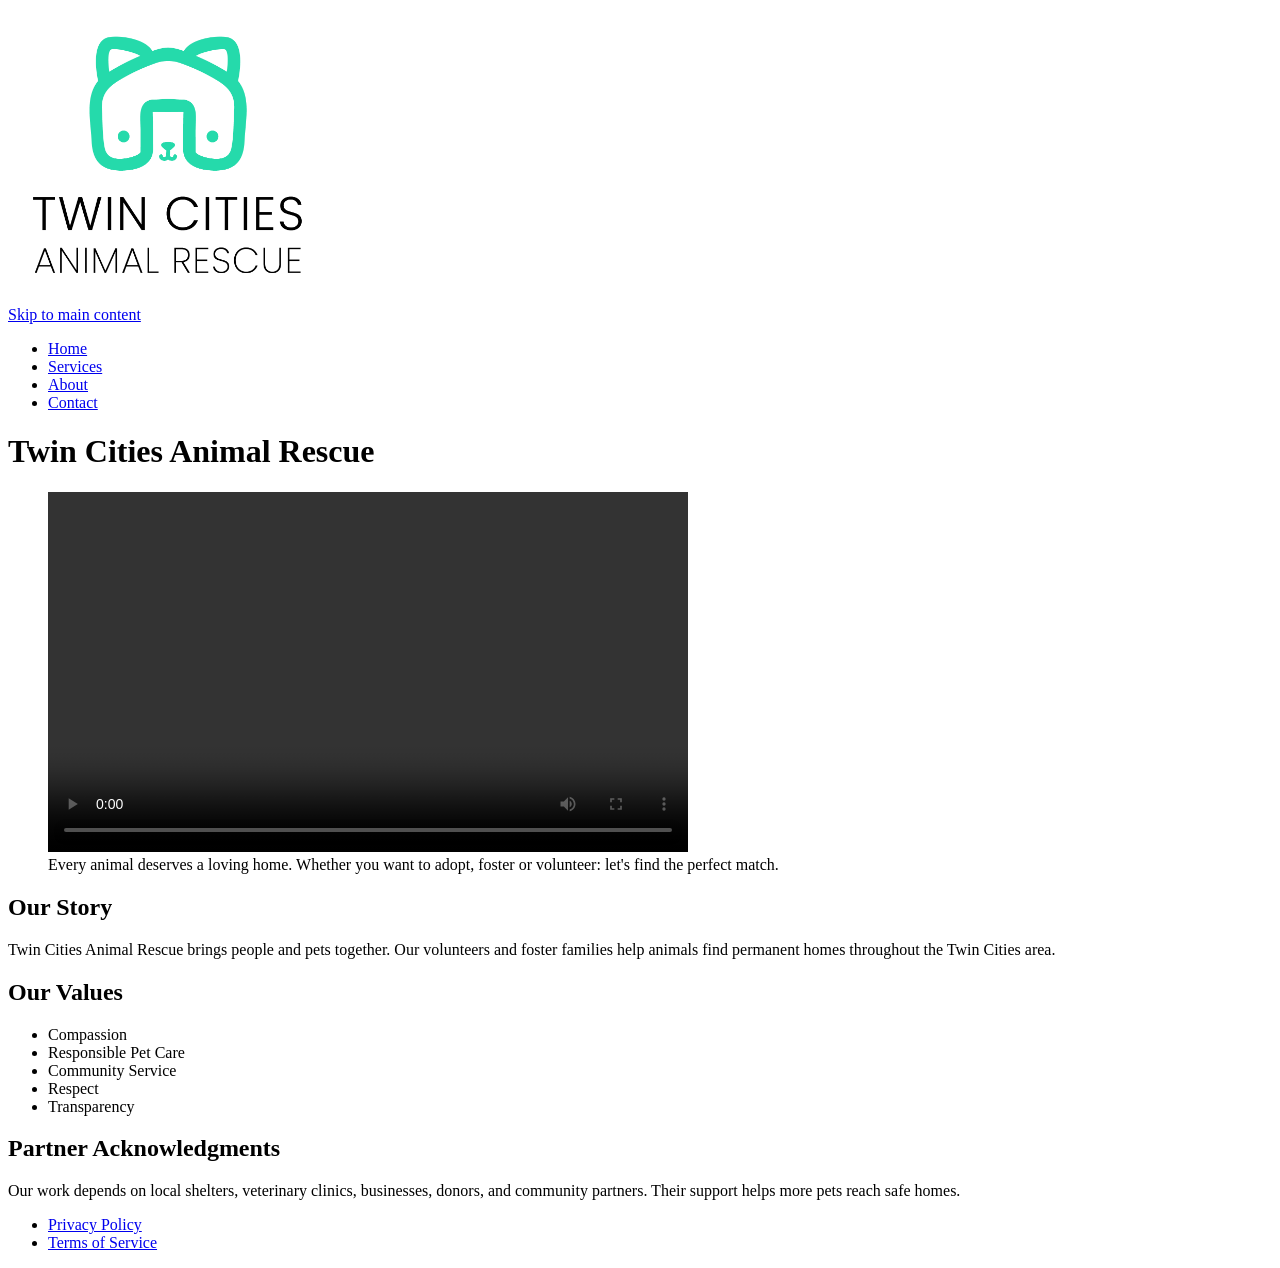
==== about.html @ 86592b3e "Pending changes exported from your codespace" ====
<!DOCTYPE html>
<html lang="en">
    <head>
        <meta charset="UTF-8">
        <meta name="viewport" content="width=device-width, initial-scale=1.0">
        <title>Twin Cities Animal Rescue | About Us</title>
    </head>
    <body>
        <header>
            <!-- Main Logo-->
            <img src="images/rescue-logo_c.png"
                alt="Twin Cities Animal Rescue Logo"
                width="319"
                height="294" />
            <br />
            <a href="#main-content">Skip to main content</a>
            <!-- Navigation section -->
            <nav aria-label="Primary">
                <ul>
                    <li><a href="index.html">Home</a></li>
                    <li><a href="services.html">Services</a></li>
                    <li><a href="about.html" aria-current="page">About</a></li>
                    <li><a href="contact.html">Contact</a></li>
                </ul>
            </nav>
        </header>
        <main id="main-content">
            <h1>Twin Cities Animal Rescue</h1> 
            <figure>
                <video controls width="640" height="360" autoplay>
                    <source src="media/rescue-message_c.mp4" type="video/mp4">
                    <p>Your browser does not support HTML5 video.</p>
                    <p><a href="media/rescue-message_c.mp4">Download the video</a> instead.</p>
                </video>
                <figcaption>Every animal deserves a loving home. Whether you want to adopt, foster or volunteer: let's find the perfect match.</figcaption>
            </figure>         
            <h2>Our Story</h2>
            <p>Twin Cities Animal Rescue brings people and pets together. Our volunteers and foster families help animals find permanent homes throughout the Twin Cities area.</p>
            <h2>Our Values</h2>
            <ul>
                <li>Compassion</li>
                <li>Responsible Pet Care</li>
                <li>Community Service</li>
                <li>Respect</li>
                <li>Transparency</li>
            </ul>
            <h2>Partner Acknowledgments</h2>
            <p>Our work depends on local shelters, veterinary clinics, businesses, donors, and community partners. Their support helps more pets reach safe homes.</p>
        </main>
        <footer>
            <nav aria-label="Footer">
                <ul>
                    <li><a href="privacy.html">Privacy Policy</a></li>
                    <li><a href="terms.html">Terms of Service</a></li>
                </ul>
            </nav>
        </footer>
    </body>

</html>
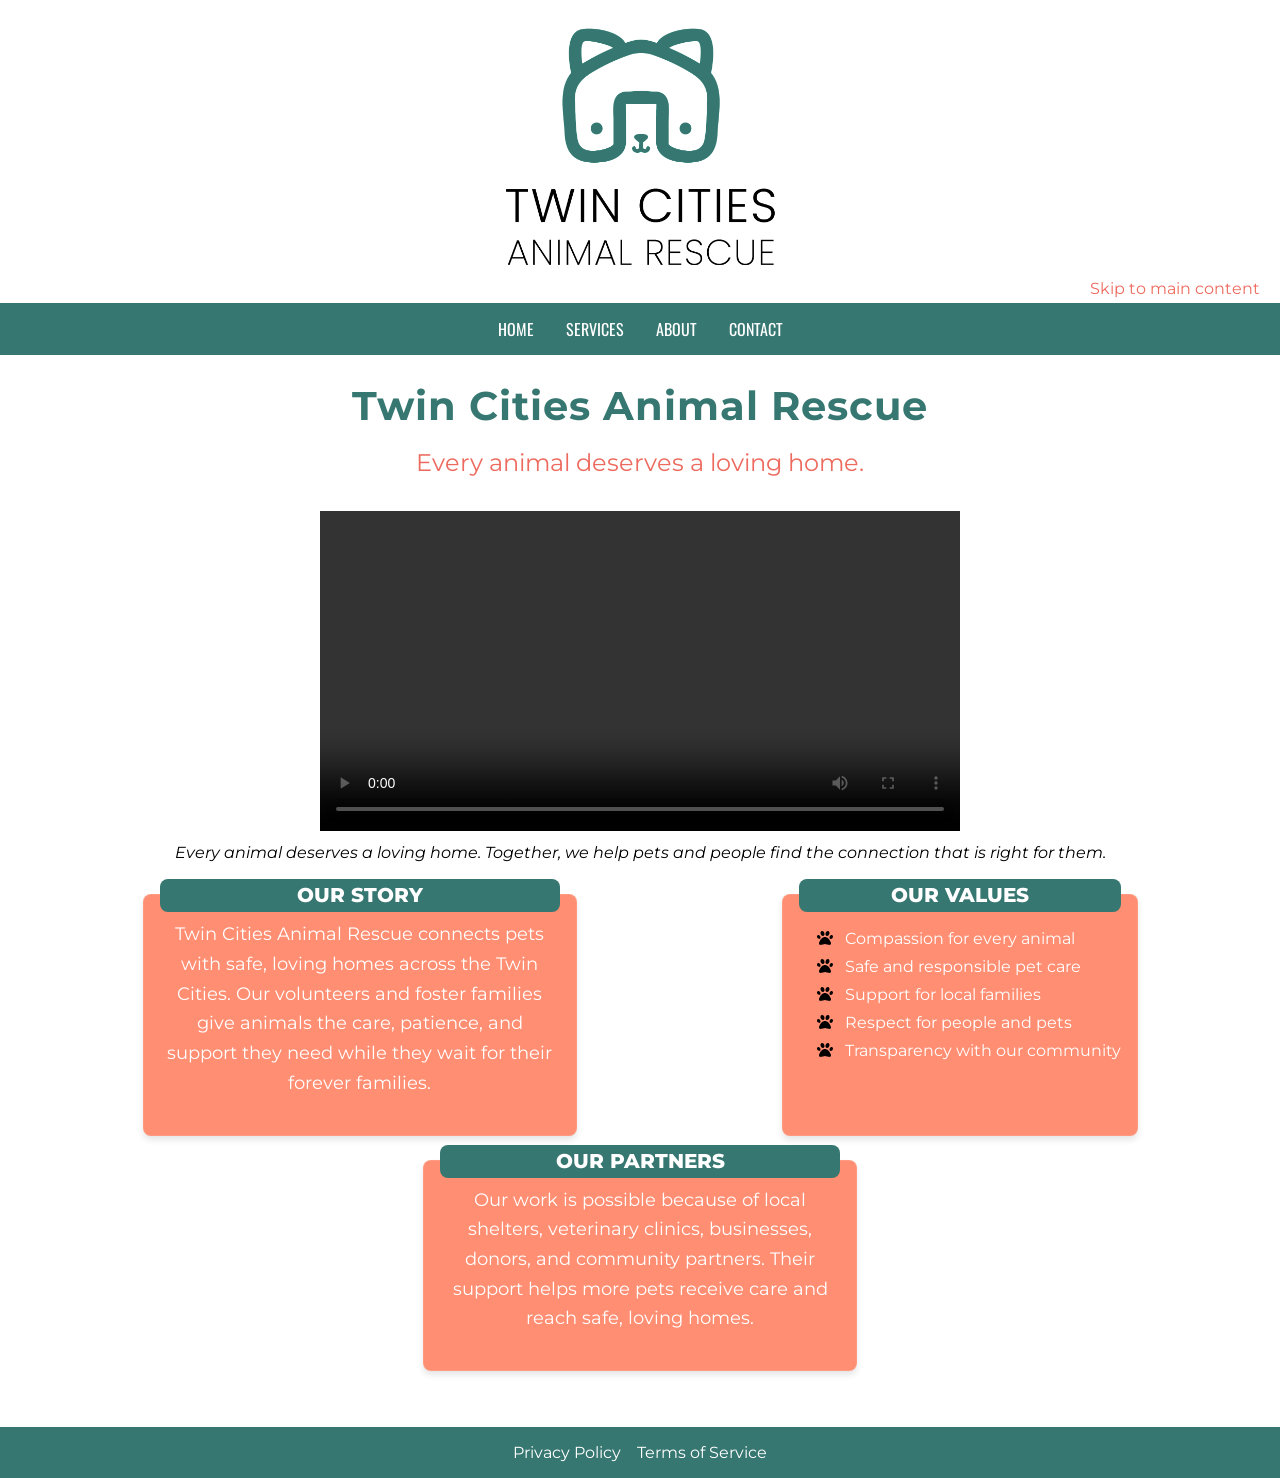
==== commit 8ba74194: "Ready to submit Touchstone 3" ====
--- a/about.html
+++ b/about.html
@@ -4,18 +4,22 @@
         <meta charset="UTF-8">
         <meta name="viewport" content="width=device-width, initial-scale=1.0">
         <title>Twin Cities Animal Rescue | About Us</title>
+        <link rel="stylesheet" href="css/styles.css">
+        <link rel="preconnect" href="https://fonts.googleapis.com">
+        <link rel="preconnect" href="https://fonts.gstatic.com" crossorigin>
+        <link href="https://fonts.googleapis.com/css2?family=Montserrat:ital,wght@0,100..900;1,100..900&family=Oswald:wght@200..700&display=swap" rel="stylesheet">
     </head>
     <body>
         <header>
             <!-- Main Logo-->
-            <img src="images/rescue-logo_c.png"
-                alt="Twin Cities Animal Rescue Logo"
-                width="319"
-                height="294" />
-            <br />
-            <a href="#main-content">Skip to main content</a>
+            <div id="logo">
+                <img src="images/rescue-logo_a.png" alt="Twin Cities Animal Rescue Logo" width="319" height="294">
+            </div>
+            <div id="content-skip">
+                <a href="#main-content">Skip to main content</a>
+            </div>
             <!-- Navigation section -->
-            <nav aria-label="Primary">
+            <nav aria-label="Primary" id="main-nav">
                 <ul>
                     <li><a href="index.html">Home</a></li>
                     <li><a href="services.html">Services</a></li>
@@ -25,27 +29,36 @@
             </nav>
         </header>
         <main id="main-content">
-            <h1>Twin Cities Animal Rescue</h1> 
+            <h1>Twin Cities Animal Rescue</h1>
+            <h2 class="tagline">Every animal deserves a loving home.</h2>
             <figure>
                 <video controls width="640" height="360" autoplay>
                     <source src="media/rescue-message_c.mp4" type="video/mp4">
                     <p>Your browser does not support HTML5 video.</p>
                     <p><a href="media/rescue-message_c.mp4">Download the video</a> instead.</p>
                 </video>
-                <figcaption>Every animal deserves a loving home. Whether you want to adopt, foster or volunteer: let's find the perfect match.</figcaption>
+                <figcaption>Every animal deserves a loving home. Together, we help pets and people find the connection that is right for them.</figcaption>
             </figure>         
-            <h2>Our Story</h2>
-            <p>Twin Cities Animal Rescue brings people and pets together. Our volunteers and foster families help animals find permanent homes throughout the Twin Cities area.</p>
-            <h2>Our Values</h2>
-            <ul>
-                <li>Compassion</li>
-                <li>Responsible Pet Care</li>
-                <li>Community Service</li>
-                <li>Respect</li>
-                <li>Transparency</li>
-            </ul>
-            <h2>Partner Acknowledgments</h2>
-            <p>Our work depends on local shelters, veterinary clinics, businesses, donors, and community partners. Their support helps more pets reach safe homes.</p>
+            <div class="content-columns">
+                <div class="content-card-primary">
+                    <p class="title">Our Story</p>
+                    <p>Twin Cities Animal Rescue connects pets with safe, loving homes across the Twin Cities. Our volunteers and foster families give animals the care, patience, and support they need while they wait for their forever families.</p>
+                </div>
+                <div class="content-card-primary">
+                    <p class="title">Our Values</p>
+                    <ul>
+                        <li>Compassion for every animal</li>
+                        <li>Safe and responsible pet care</li>
+                        <li>Support for local families</li>
+                        <li>Respect for people and pets</li>
+                        <li>Transparency with our community</li>
+                    </ul>
+                </div>
+                <div class="content-card-primary">
+                    <p class="title">Our Partners</p>
+                    <p>Our work is possible because of local shelters, veterinary clinics, businesses, donors, and community partners. Their support helps more pets receive care and reach safe, loving homes.</p>
+                </div>
+            </div>
         </main>
         <footer>
             <nav aria-label="Footer">
--- a/css/styles.css
+++ b/css/styles.css
@@ -0,0 +1,347 @@
+:root {
+    --font-primary: "Montserrat", Arial, sans-serif;
+    --font-secondary: "Oswald", Impact, sans-serif;
+
+    /* color pallette from coolors.co */
+    --salmon: #ff8e72ff;
+    --vibrant-coral: #ed6a5eff;
+    --pine-blue: #377771ff;
+    --light-background: #ffffff;
+}
+body {
+    background-color: var(--light-background);
+    margin: 0;
+    padding: 0;
+    font-family: var(--font-primary);
+}
+h1,
+h2,
+h3 {
+  line-height: 1.2;
+  text-decoration: none;
+  text-shadow: none;
+}
+
+h1 {
+  font-size: 2.5rem;
+  font-weight: 700;
+  letter-spacing: 0.025em;
+  margin-bottom: 1rem;
+}
+
+h2 {
+  font-size: 1.75rem;
+  font-weight: 700;
+  margin-top: 2rem;
+  margin-bottom: 0.75rem;
+}
+
+h3 {
+  font-size: 1.375rem;
+  font-weight: 600;
+  margin-top: 1.5rem;
+  margin-bottom: 0.75rem;
+}
+
+p {
+  font-size: 1.125rem;
+  line-height: 1.65;
+  max-width: 65ch;
+  margin: 0 auto 1.25rem;
+}
+
+video {
+        max-width: 100%;
+        height: auto;
+}
+
+input:not([type="radio"]):not([type="checkbox"]),
+select,
+textarea {
+        max-width: 100%;
+        box-sizing: border-box;
+}
+
+#main-content > figure img {
+    max-width: 100%;
+    height: auto;
+    border-radius: 8px;
+}
+#main-content > figure figcaption {
+    font-style: italic;
+    margin-top: 0.5rem;
+}
+.contact-photo {
+    max-width: 320px;
+    margin: 0 auto 2rem;
+}
+.contact-photo img {
+    width: 100%;
+}
+
+#logo {
+    display: flex;
+    justify-content: center;
+}
+#logo img {
+    max-width: 391px;
+}
+
+#content-skip {
+    display: flex;
+    justify-content: right;
+    margin: -15px 20px 5px 0;
+}
+#content-skip a {
+    text-decoration: none;
+    color:var(--vibrant-coral);
+
+}
+
+#feature-image {
+    max-height: 500px;
+    width:100%;
+    overflow: hidden;
+}
+#feature-image img {
+    width: 100%;
+    margin-top: -60px;
+    height: auto;
+    object-fit: cover;
+}
+
+#main-nav ul {
+    display: flex;
+    margin: 0;
+    padding: 0;
+    list-style-type: none;
+    background-color: var(--pine-blue);
+    justify-content: center;
+}
+#main-nav ul li {
+    display: inline;   
+}
+#main-nav ul li a {
+    color: var(--light-background);
+    display: block;
+    text-decoration: none;
+    float: left;  
+    padding: 14px 16px;
+    text-align: center;
+    font-family: var(--font-secondary);
+    text-transform: uppercase;
+}
+#main-nav ul li:hover, #main-nav ul li:focus-visible {
+    background-color: var(--vibrant-coral);
+}
+
+#main-content {
+    padding: 0 40px;
+    text-align: center;
+}
+#main-content h1 {
+    color: var(--pine-blue);
+}
+#main-content h2 {
+    color: var(--vibrant-coral);
+}
+.tagline {
+  font-size: 1.5rem;
+  font-weight: 400;
+  font-style: normal;
+  line-height: 1.4;
+  max-width: 45ch;
+  margin: 0 auto 2rem;
+}
+.content-columns {
+    display: flex;
+    flex-wrap: wrap;
+    margin: 2rem 0 2rem 0;
+}
+.content-columns div {
+    max-width: 400px;
+    margin-bottom: 1.5rem;
+}
+.content-card-primary {
+    margin: 2rem 0 2rem 0;
+    background-color: var(--salmon);
+    min-width: 300px;
+    padding: 1rem;
+    margin: 0 auto;
+    color: white;
+    border-radius: 8px;
+    border: 1px solid rgba(255, 255, 255, 0.1);
+    box-shadow: 0 4px 6px rgba(0, 0, 0, 0.1);
+}
+.content-card-primary .title {
+    font-size: 1.25rem;
+    font-weight: 800;
+    margin-bottom: 0.5rem;
+    margin-top: -2rem;
+    background: var(--pine-blue);
+    border-radius: 8px;
+    text-transform: uppercase;
+}
+.content-card-primary h3 {
+    font-size: 1.125rem;
+    font-weight: 500;
+    margin-bottom: 0.5rem;
+    line-height: 1.4;
+    margin-top: 0.5rem;
+}
+.content-card-primary figure {
+    margin: 0;
+}
+.content-card-primary figure figcaption {
+    text-align: justify;
+}
+.content-card-primary img {
+    max-width: 100%;
+    height: auto;
+    border-radius: 8px;
+}
+.content-card-primary button {
+    background-color: var(--pine-blue);
+    color: white;
+    border: none;
+    padding: 0.5rem 1rem;
+    font-size: 1rem;
+    font-weight: 600;
+    border-radius: 4px;
+    cursor: pointer;
+    margin-top: 1rem;
+}
+.content-card-primary button:hover,
+.content-card-primary button :focus-visible {
+    background-color: var(--vibrant-coral);
+}
+.content-card-primary ul {
+    list-style-type: disc;
+    padding-left: 1rem;
+    text-align: justify;
+}
+.content-card-primary ul li {
+    margin-bottom: 0.5rem;
+    display: flex;
+    align-items: center;
+    text-align: left;
+}
+.content-card-primary ul li::before {
+    /* Paw Icon From https://fontawesome.com/icons/classic/solid/paw */
+    content: "";
+    display: inline-block;
+    width: 20px;
+    height: 20px;
+    margin-right: 10px;
+    background-image: url('/images/paw-solid-full.svg');
+    background-size: contain;
+    background-repeat: no-repeat;
+}
+.contact-form {
+    max-width: 500px;
+    margin: 2rem auto;
+    padding: 1.5rem;
+    text-align: left;
+    background-color: var(--salmon);
+    color: white;
+    border-radius: 8px;
+    border: 1px solid rgba(255, 255, 255, 0.1);
+    box-shadow: 0 4px 6px rgba(0, 0, 0, 0.1);
+}
+.contact-form fieldset {
+    border: 1px solid rgba(255, 255, 255, 0.5);
+    border-radius: 8px;
+    padding: 1rem;
+    margin: 0 0 1.5rem;
+}
+.contact-form legend {
+    font-family: var(--font-secondary);
+    font-weight: 600;
+    text-transform: uppercase;
+    padding: 0 0.5rem;
+}
+.contact-form label {
+    display: block;
+    font-weight: 600;
+    margin-bottom: 0.35rem;
+}
+.contact-form fieldset label:has(input[type="radio"]) {
+    display: inline-flex;
+    align-items: center;
+    gap: 0.35rem;
+    font-weight: 400;
+    margin-right: 1rem;
+}
+.contact-form input,
+.contact-form select,
+.contact-form textarea {
+    width: 100%;
+    padding: 0.5rem;
+    margin-bottom: 1rem;
+    border: none;
+    border-radius: 4px;
+    font-family: inherit;
+    font-size: 1rem;
+    box-sizing: border-box;
+}
+.contact-form input[type="radio"] {
+    width: auto;
+    margin: 0;
+}
+.contact-form button {
+    background-color: var(--pine-blue);
+    color: white;
+    border: none;
+    padding: 0.6rem 1.5rem;
+    font-size: 1rem;
+    font-weight: 600;
+    border-radius: 4px;
+    cursor: pointer;
+}
+.contact-form button:hover,
+.contact-form button:focus-visible {
+    background-color: var(--vibrant-coral);
+}
+
+footer {
+    background-color: var(--pine-blue);
+    color: white;
+    text-align: center;
+    padding: 1rem 0;
+}
+footer ul {
+    list-style-type: none;
+    padding: 0;
+    margin: 0;  
+    display: flex;
+    justify-content: center;
+    gap: 1rem;
+}
+footer ul li {
+    display: inline-block;
+}
+footer ul li a {
+    color: white;
+    text-decoration: none;
+}
+footer ul li a:hover,
+footer ul li a:focus-visible {
+    text-decoration: underline;
+}
+@media (max-width: 768px) {
+    #main-content {
+        padding: 0 20px;
+    }
+
+    .content-columns {
+        flex-direction: column;
+        flex-wrap: wrap;
+        align-items: center;
+    }
+
+    .content-card-primary {
+        min-width: 0;
+        width: 100%;
+        box-sizing: border-box;
+    }
+}
